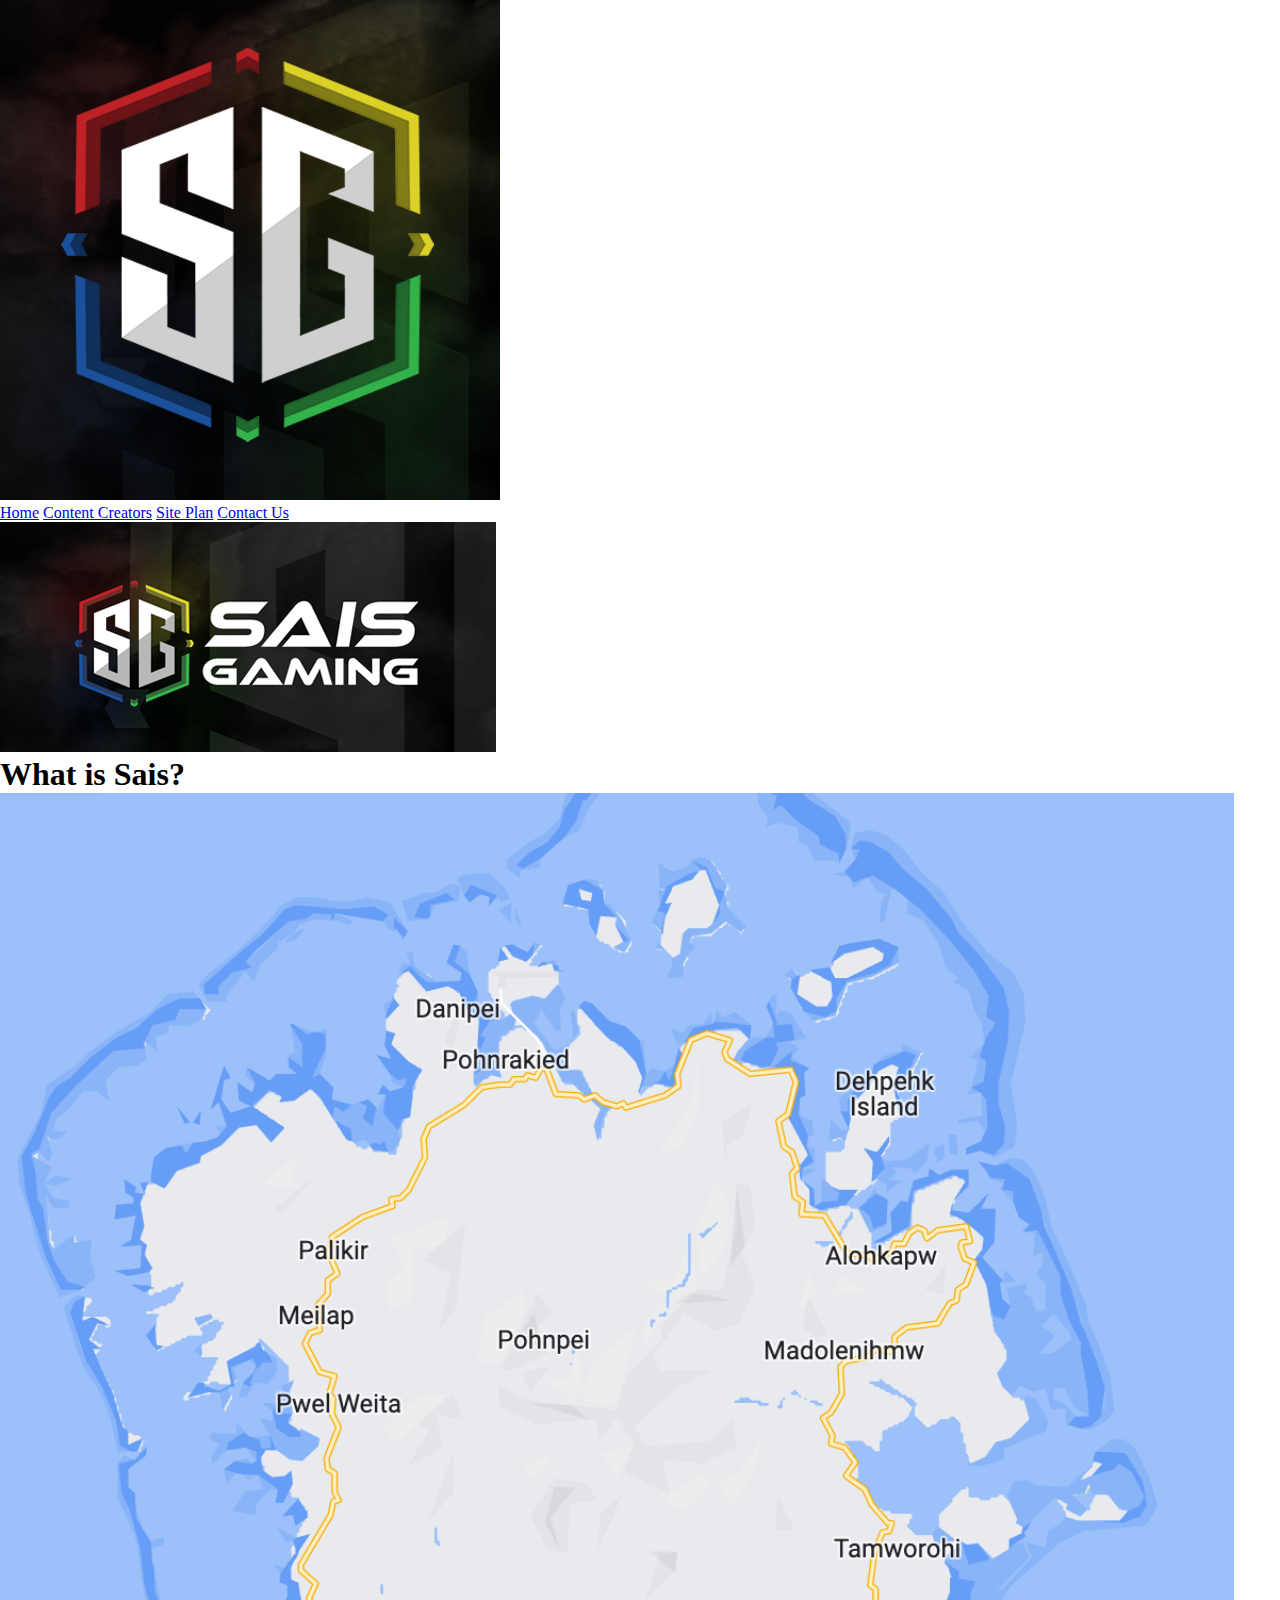
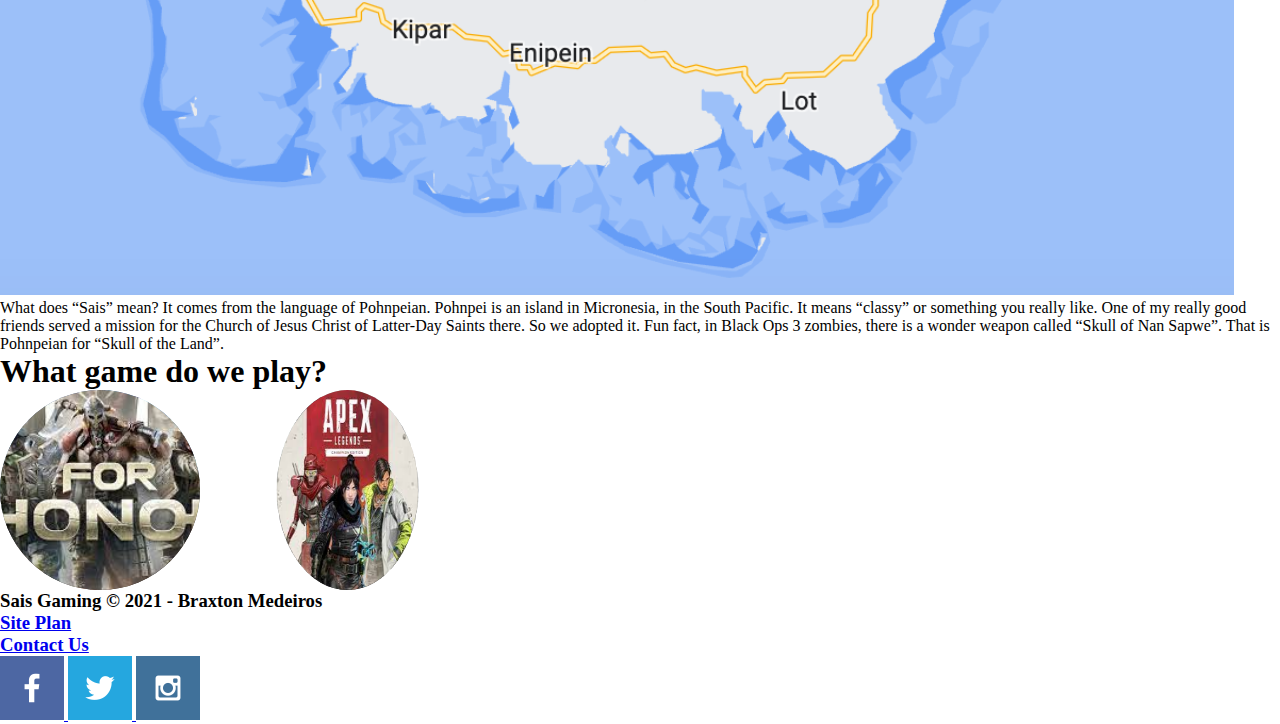
==== saisgaming/index.html @ 02cffcdc "Html for Sais" ====
<!DOCTYPE html>
<html lang="en">
<head>
    <meta charset="UTF-8">
    <meta http-equiv="X-UA-Compatible" content="IE=edge">
    <meta name="viewport" content="width=device-width, initial-scale=1.0">
    <title>Sais Gaming | Home</title>
    <link rel="stylesheet" href="styles/style.css">
</head>
<body>
    <div id="content">
        <header>
            <a id="logo_link" href="index.html">
                <img src="images/saislogo.png" alt="Sais Logo" class="logo">
            </a>
            <nav>
                <a href="index.html">Home</a>
                <a href="content.html">Content Creators</a>
                <a href="site-plan.html">Site Plan</a>
                <a href="contactus.html">Contact Us</a>
            </nav>
        </header>
        <div id="hero">
            <div>
                <img src="images/Sais_ColorPallete.png" alt="Sais Big img" id="hero-Sais">
            </div>
        </div>
        <main>
            <h1>What is Sais?</h1>
            <img src="images/Pohnpei.png" alt="Pohnpei">
            <p>What does “Sais” mean? It comes from the language of Pohnpeian. Pohnpei is an island in Micronesia, in the South Pacific. It means “classy” or something you really like. One of my really good friends served a mission for the Church of Jesus Christ of Latter-Day Saints there. So we adopted it. Fun fact, in Black Ops 3 zombies, there is a wonder weapon called “Skull of Nan Sapwe”. That is Pohnpeian for “Skull of the Land”.</p>
            <h1>What game do we play?</h1>
            <div class="slider">
                <span style="--i:1;"> <img src="images/Apex_Legends.jpeg" alt="Apex"></span>
                <span style="--i:2;"> <img src="images/Elden_Ring.jpeg" alt="Elder Ring"></span>
                <span style="--i:3;"> <img src="images/Escape_From_Tarkov.jpeg" alt="Escape"></span>
                <span style="--i:4;"> <img src="images/League_of_Legends.jpeg" alt="League"></span>
                <span style="--i:5;"> <img src="images/minecraft.jpeg" alt="Minecraft"></span>
                <span style="--i:6;"> <img src="images/Rocket_League.jpeg" alt="Rocket"></span>
                <span style="--i:7;"> <img src="images/Valorant.jpeg" alt="Valorant"></span>
                <span style="--i:8;"> <img src="images/For_Honor.jpeg" alt="For For_Honor"></span>
            </div>
        </main>
        <footer>
            <h3>Sais Gaming &copy; 2021 - Braxton Medeiros</h3>
            <h3><a href="site-plan.html">Site Plan</a></h3>
            <h3><a href="contactus.html">Contact Us</a></h3>
            <div class="social">
                <a href="https://facebook.com" target="_blank">
                    <img src="images/facebook.png" alt="fb icon">
                </a>
                <a href="https://twitter.com" target="_blank">
                    <img src="images/twitter.png" alt="twitter icon">
                </a>
                <a href="https://instagram.com" target="_blank">
                    <img src="images/instagram.png" alt="instagram icon">
                </a>
            </div>
        </footer>
    </div>
</body>
</html>
---- saisgaming/styles/style.css ----
* {
    margin: 0;
    padding: 0;
    box-sizing: border-box;
}

.slider {
    position: relative;
    width: 200px;
    height: 200px;
    transform-style: preserve-3d;
    animation: rotate 30s linear infinite;
}

@keyframes rotate {
    0% {
        transform: perspective(1000px) rotateY(0deg);
    }

    100% {
        transform: perspective(1000px) rotateY(360deg);
    }
}

.slider span {
    position: absolute;
    top: 0;
    left: 0;
    width: 100%;
    height: 100%;
    transform-origin: center;
    transform-style: preserve-3d;
    transform: rotateY(calc(var(--i)*45deg)) translateZ(350px);
}
.slider span img {
    position: absolute;
    top: 0;
    left: 0;
    width: 100%;
    height: 100%;
    border-radius: 100px;
    object-fit: cover;
    transition: 2s;
}
.slider span:hover img {
    transform: translateY(-50px) scale(1.2);
}
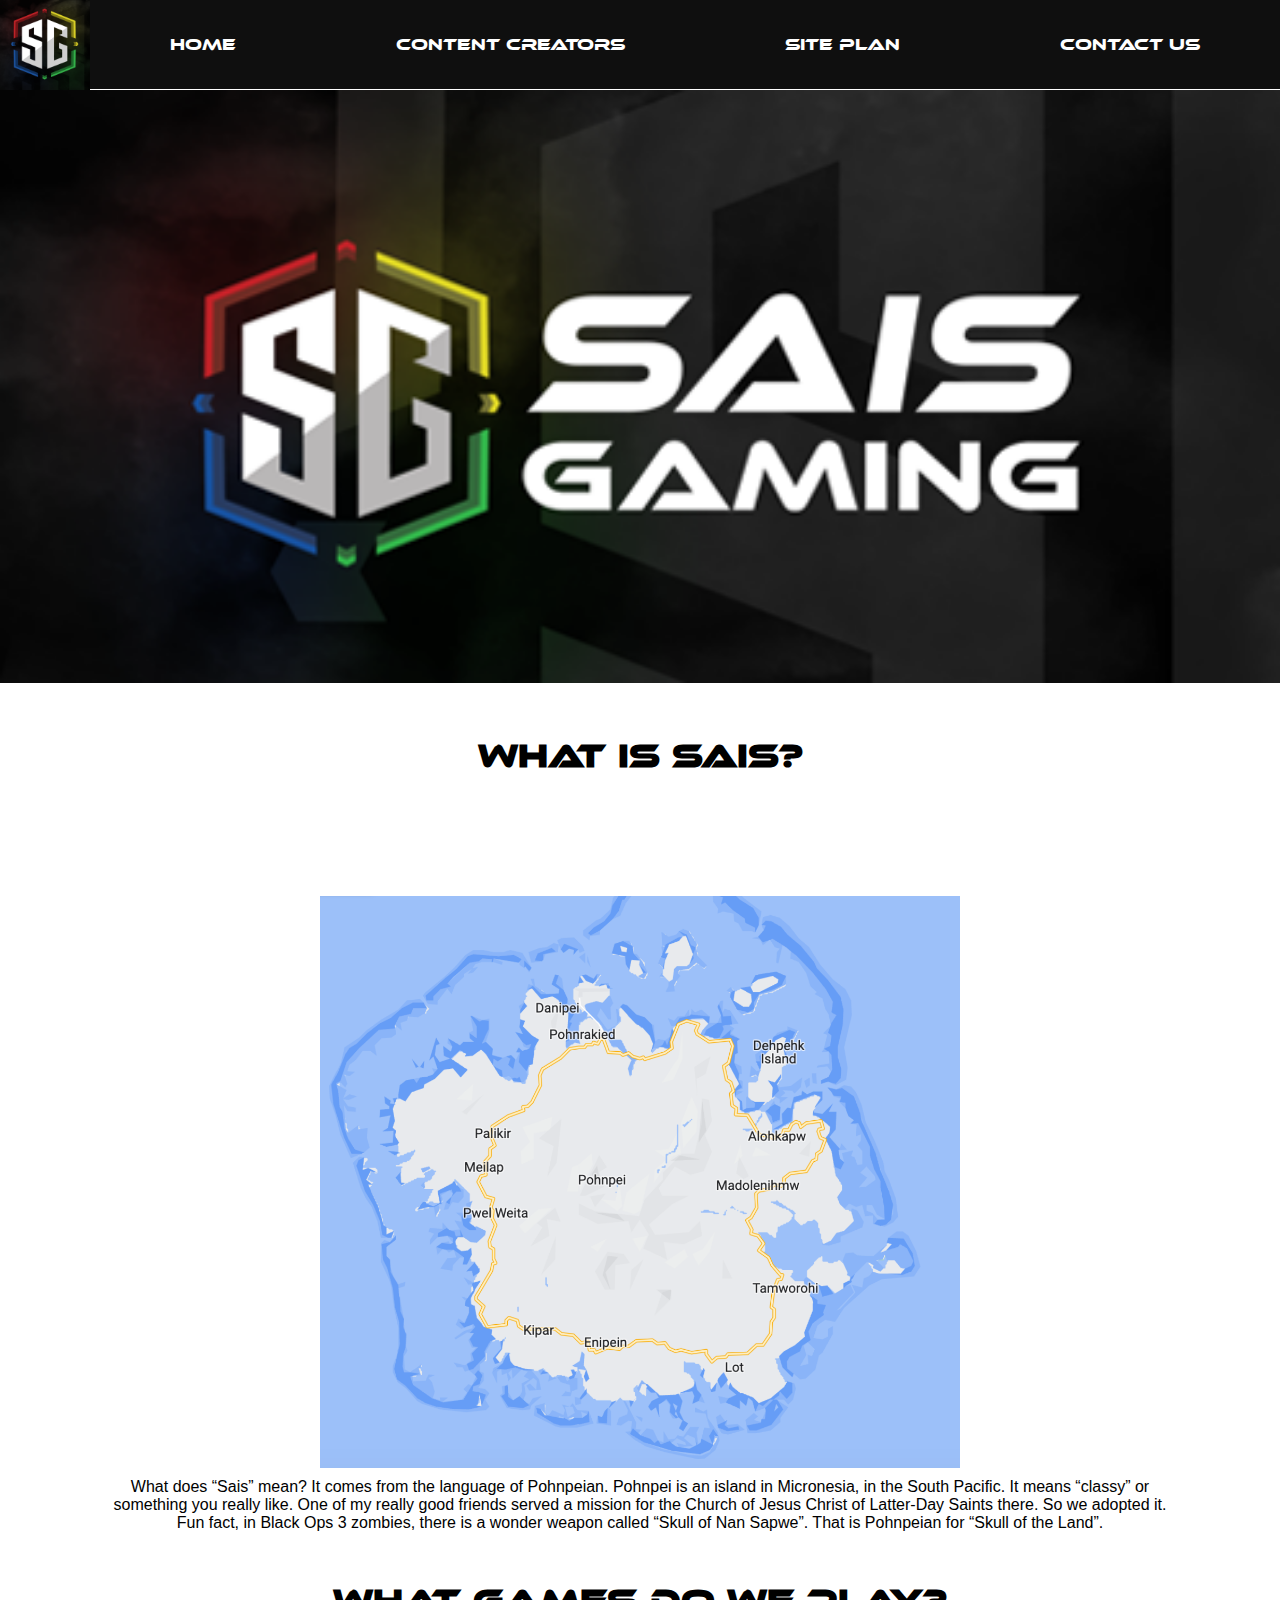
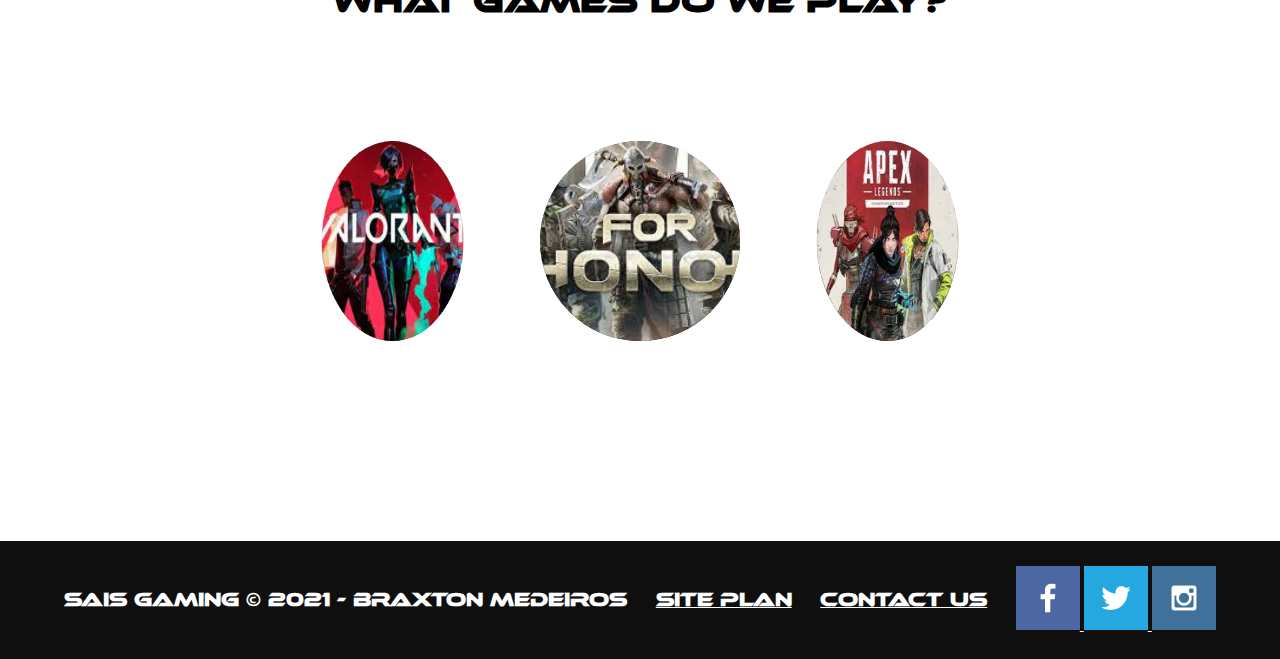
==== commit 5df4693f: "CSS for personal website" ====
--- a/saisgaming/index.html
+++ b/saisgaming/index.html
@@ -27,9 +27,11 @@
         </div>
         <main>
             <h1>What is Sais?</h1>
-            <img src="images/Pohnpei.png" alt="Pohnpei">
-            <p>What does “Sais” mean? It comes from the language of Pohnpeian. Pohnpei is an island in Micronesia, in the South Pacific. It means “classy” or something you really like. One of my really good friends served a mission for the Church of Jesus Christ of Latter-Day Saints there. So we adopted it. Fun fact, in Black Ops 3 zombies, there is a wonder weapon called “Skull of Nan Sapwe”. That is Pohnpeian for “Skull of the Land”.</p>
-            <h1>What game do we play?</h1>
+            <img src="images/Pohnpei.png" alt="Pohnpei" id="img_pohn">
+            <div id="saisp">
+                <p>What does “Sais” mean? It comes from the language of Pohnpeian. Pohnpei is an island in Micronesia, in the South Pacific. It means “classy” or something you really like. One of my really good friends served a mission for the Church of Jesus Christ of Latter-Day Saints there. So we adopted it. Fun fact, in Black Ops 3 zombies, there is a wonder weapon called “Skull of Nan Sapwe”. That is Pohnpeian for “Skull of the Land”.</p>
+            </div>
+            <h1>What games do we play?</h1>
             <div class="slider">
                 <span style="--i:1;"> <img src="images/Apex_Legends.jpeg" alt="Apex"></span>
                 <span style="--i:2;"> <img src="images/Elden_Ring.jpeg" alt="Elder Ring"></span>
--- a/saisgaming/styles/style.css
+++ b/saisgaming/styles/style.css
@@ -1,17 +1,111 @@
+@font-face {
+    font-family: 'ethnocentricregular';
+    src: url('../fonts/ethnocentric_rg-webfont.woff2') format('woff2'),
+         url('../fonts/ethnocentric_rg-webfont.woff') format('woff');
+    font-weight: normal;
+    font-style: normal;
+}
+@import url('https://fonts.googleapis.com/css?family=IM+Fell+French+Canon+SC|Lato');
+#content {
+    max-width: 1600px;
+    margin: 0 auto;
+}
+#hero-Sais {
+    width: 100%;
+}
+h1, h2, h3 {
+    font-family: 'ethnocentricregular';
+}
+p {
+    font-family: Lato, Arial, Helvetica, sans-serif;
+}
+nav a:hover {
+    background-color: #c02228;
+    color: #18519e;
+}
+nav a {
+    font-family: 'ethnocentricregular';
+    text-align: center;
+    text-decoration: none;
+    padding: 35px;
+    color: white;
+}
+nav {
+    display: flex;
+    justify-content: space-around;
+    background-color: #0f0f0f;
+    height: 100%;
+}
+.logo {
+    max-width: 89.5px;
+    height: 100%;
+    display: table;
+    float: left;
+}
+h1, h2 {
+    text-align: center;
+    padding: 50px 0px 120px 0px;
+}
+#img_pohn {
+    width: 50%;
+    margin: 0 auto;
+    display: block;
+}
+#saisp {
+    text-align: center;
+    padding: 10px 100px 0 100px;
+}
+footer {
+    margin-top: 200px;
+    padding: 25px 50px;
+    display: flex;
+    justify-content: space-around;
+    align-items: center;
+    background-color: #0f0f0f; 
+}
+footer h3 {
+    color: white;
+}
+footer a {
+    color: white;
+}
+.lokicont {
+    margin: 100px auto;
+    width: 50%;
+    padding: 8px;
+}
+#loki_logo {
+    float: left;
+    width: 50%;
+}
+.text {
+    text-align: justify;
+    padding: 0 0 20px 0;
+}
+.boomzcont {
+    margin: 100px auto;
+    width: 50%;
+    padding: 8px
+}
+#boomz_logo {
+    float: right;
+    width: 50%;
+    clip-path: circle();
+}
 * {
     margin: 0;
     padding: 0;
     box-sizing: border-box;
 }
-
 .slider {
     position: relative;
     width: 200px;
     height: 200px;
     transform-style: preserve-3d;
     animation: rotate 30s linear infinite;
+    margin: 0 auto;
+    padding-bottom: 150px;
 }
-
 @keyframes rotate {
     0% {
         transform: perspective(1000px) rotateY(0deg);
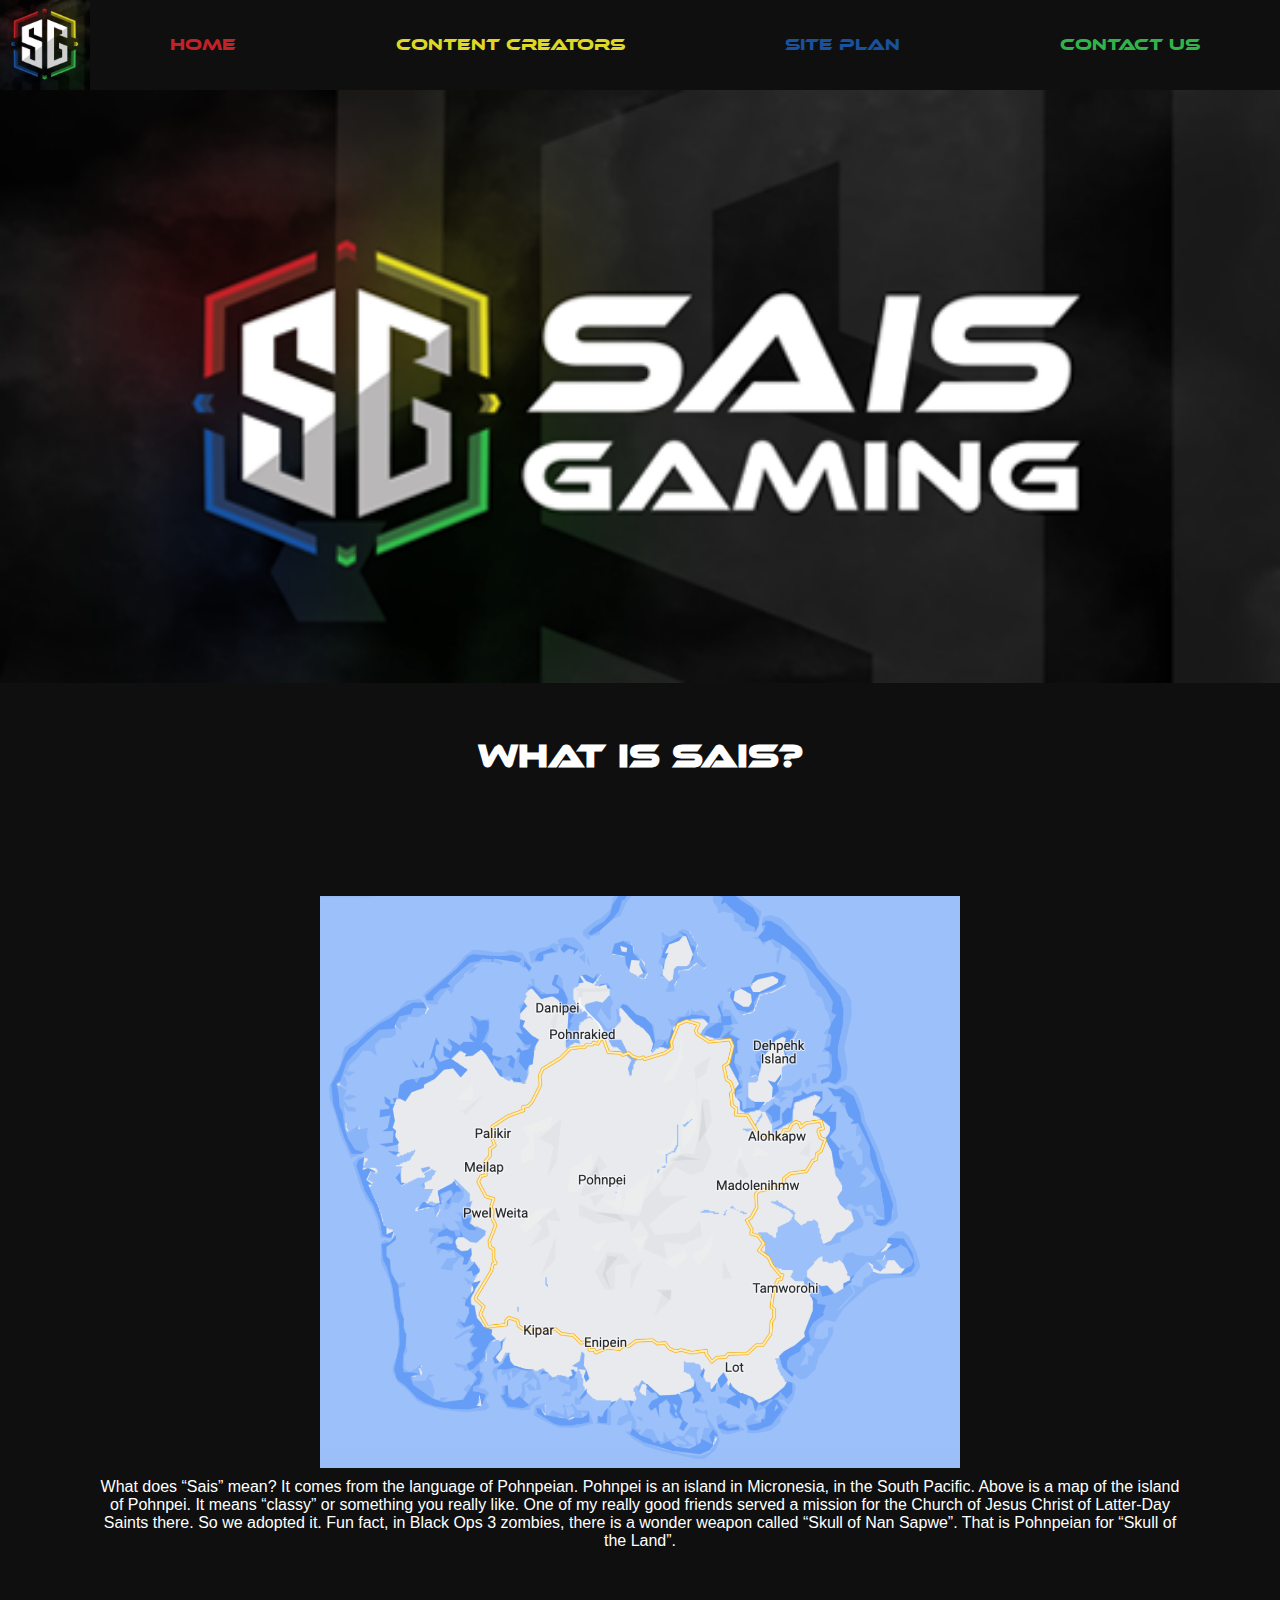
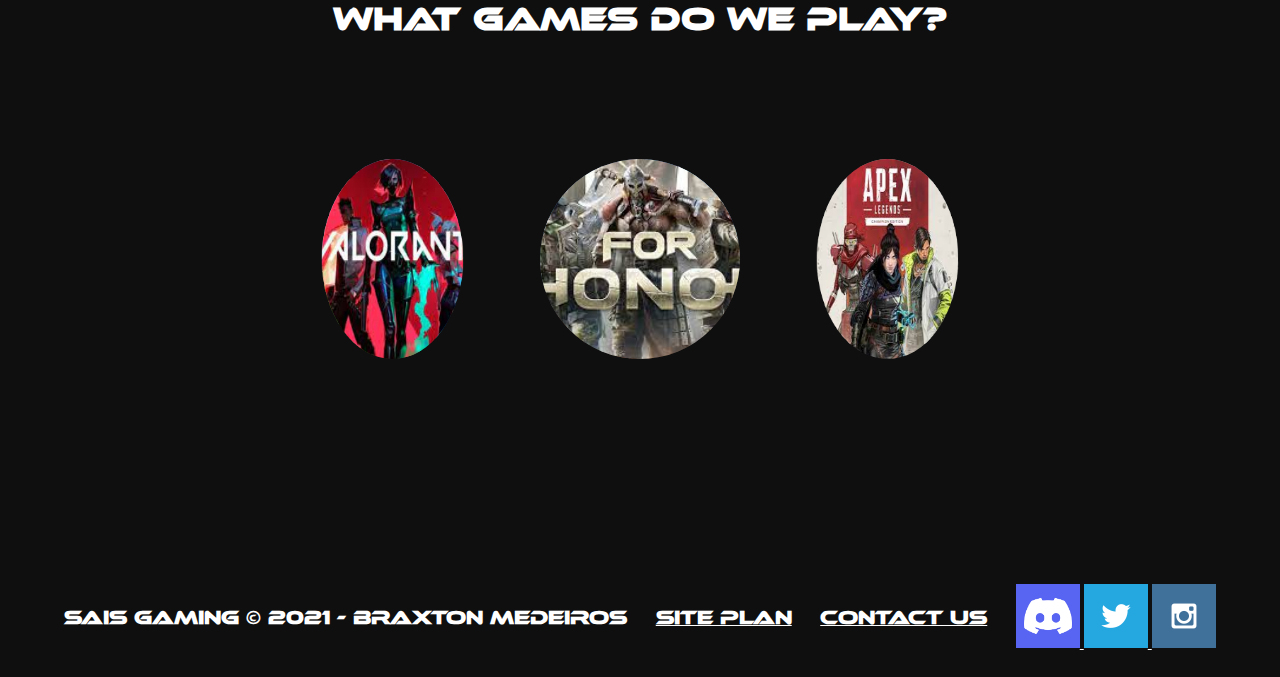
==== commit ee178a71: "Finishing touches" ====
--- a/saisgaming/index.html
+++ b/saisgaming/index.html
@@ -14,10 +14,10 @@
                 <img src="images/saislogo.png" alt="Sais Logo" class="logo">
             </a>
             <nav>
-                <a href="index.html">Home</a>
-                <a href="content.html">Content Creators</a>
-                <a href="site-plan.html">Site Plan</a>
-                <a href="contactus.html">Contact Us</a>
+                <a href="index.html" id="homelink">Home</a>
+                <a href="content.html" id="contentlink">Content Creators</a>
+                <a href="site-plan.html" id="siteplanlink">Site Plan</a>
+                <a href="contactus.html" id="contactlink">Contact Us</a>
             </nav>
         </header>
         <div id="hero">
@@ -29,9 +29,9 @@
             <h1>What is Sais?</h1>
             <img src="images/Pohnpei.png" alt="Pohnpei" id="img_pohn">
             <div id="saisp">
-                <p>What does “Sais” mean? It comes from the language of Pohnpeian. Pohnpei is an island in Micronesia, in the South Pacific. It means “classy” or something you really like. One of my really good friends served a mission for the Church of Jesus Christ of Latter-Day Saints there. So we adopted it. Fun fact, in Black Ops 3 zombies, there is a wonder weapon called “Skull of Nan Sapwe”. That is Pohnpeian for “Skull of the Land”.</p>
+                <p>What does “Sais” mean? It comes from the language of Pohnpeian. Pohnpei is an island in Micronesia, in the South Pacific. Above is a map of the island of Pohnpei. It means “classy” or something you really like. One of my really good friends served a mission for the Church of Jesus Christ of Latter-Day Saints there. So we adopted it. Fun fact, in Black Ops 3 zombies, there is a wonder weapon called “Skull of Nan Sapwe”. That is Pohnpeian for “Skull of the Land”.</p>
             </div>
-            <h1>What games do we play?</h1>
+                <h1>What games do we play?</h1>
             <div class="slider">
                 <span style="--i:1;"> <img src="images/Apex_Legends.jpeg" alt="Apex"></span>
                 <span style="--i:2;"> <img src="images/Elden_Ring.jpeg" alt="Elder Ring"></span>
@@ -48,13 +48,14 @@
             <h3><a href="site-plan.html">Site Plan</a></h3>
             <h3><a href="contactus.html">Contact Us</a></h3>
             <div class="social">
-                <a href="https://facebook.com" target="_blank">
-                    <img src="images/facebook.png" alt="fb icon">
+                <a href="https://discord.gg/vUtPmQS
+                " target="_blank">
+                    <img src="images/Discord.png" alt="discord icon" id="discord">
                 </a>
-                <a href="https://twitter.com" target="_blank">
+                <a href="https://twitter.com/SaisGaming" target="_blank">
                     <img src="images/twitter.png" alt="twitter icon">
                 </a>
-                <a href="https://instagram.com" target="_blank">
+                <a href="https://www.instagram.com/saisgamingslc/?hl=en" target="_blank">
                     <img src="images/instagram.png" alt="instagram icon">
                 </a>
             </div>
--- a/saisgaming/styles/style.css
+++ b/saisgaming/styles/style.css
@@ -15,13 +15,36 @@
 }
 h1, h2, h3 {
     font-family: 'ethnocentricregular';
+    color: white;
 }
 p {
     font-family: Lato, Arial, Helvetica, sans-serif;
+    color: white;
 }
 nav a:hover {
-    background-color: #c02228;
+    background-color: white;
+    color: #0f0f0f;
+}
+body {
+    background-color: #0f0f0f;
+}
+#homelink {
+    color: #c02228;
+}
+#contentlink {
+    color: #ded725;
+}
+#siteplanlink {
     color: #18519e;
+}
+#contactlink {
+    color: #32b34a;
+}
+.lokilink {
+    color: #ded725;
+}
+.boomzlink {
+    color: #ded725;
 }
 nav a {
     font-family: 'ethnocentricregular';
@@ -69,29 +92,64 @@
 footer a {
     color: white;
 }
-.lokicont {
-    margin: 100px auto;
-    width: 50%;
-    padding: 8px;
+#discord {
+    width: 64px;
+    height: 64px;
 }
-#loki_logo {
-    float: left;
-    width: 50%;
+li {
+    color: white;
 }
-.text {
-    text-align: justify;
-    padding: 0 0 20px 0;
-}
-.boomzcont {
-    margin: 100px auto;
-    width: 50%;
-    padding: 8px
-}
-#boomz_logo {
-    float: right;
-    width: 50%;
-    clip-path: circle();
-}
+/* The flip card container - set the width and height to whatever you want. We have added the border property to demonstrate that the flip itself goes out of the box on hover (remove perspective if you don't want the 3D effect */
+.flip-card {
+    margin: 0 auto;
+    background-color: transparent;
+    width: 500px;
+    height: 500px;
+    border: 1px solid #0f0f0f;
+    perspective: 1000px; /* Remove this if you don't want the 3D effect */
+  }
+  
+  /* This container is needed to position the front and back side */
+  .flip-card-inner {
+    position: relative;
+    width: 100%;
+    height: 100%;
+    text-align: center;
+    transition: transform 0.8s;
+    transform-style: preserve-3d;
+  }
+  
+  /* Do an horizontal flip when you move the mouse over the flip box container */
+  .flip-card:hover .flip-card-inner {
+    transform: rotateY(180deg);
+  }
+  
+  /* Position the front and back side */
+  .flip-card-front, .flip-card-back {
+    position: absolute;
+    width: 100%;
+    height: 100%;
+    -webkit-backface-visibility: hidden; /* Safari */
+    backface-visibility: hidden;
+  }
+  
+  /* Style the front side (fallback if image is missing) */
+  .flip-card-front {
+    background-color: #bbb;
+    color: black;
+  }
+  
+  /* Style the back side */
+  .flip-card-back {
+    background-color: #0f0f0f;
+    color: white;
+    transform: rotateY(180deg);
+  }
+  .img {
+      width: 500px;
+      height: 500px;
+      background-color: #0f0f0f;
+  }
 * {
     margin: 0;
     padding: 0;
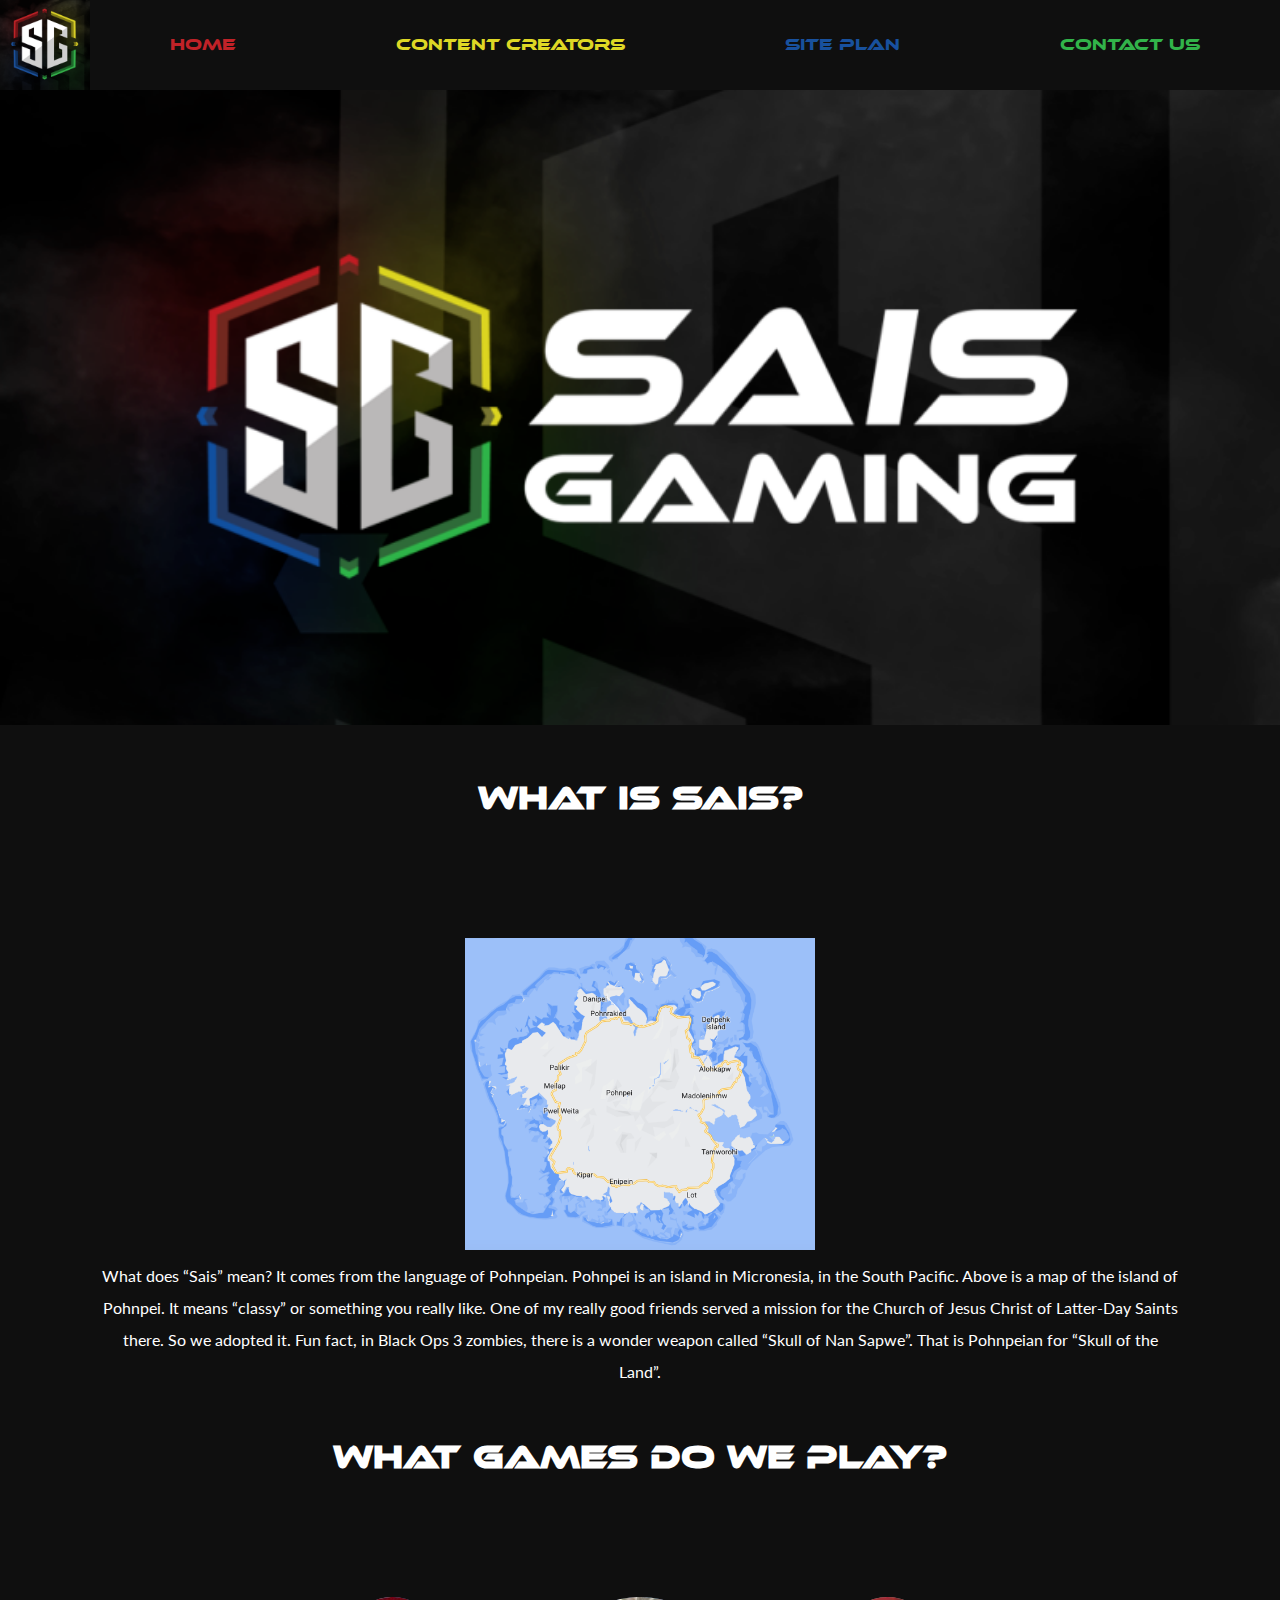
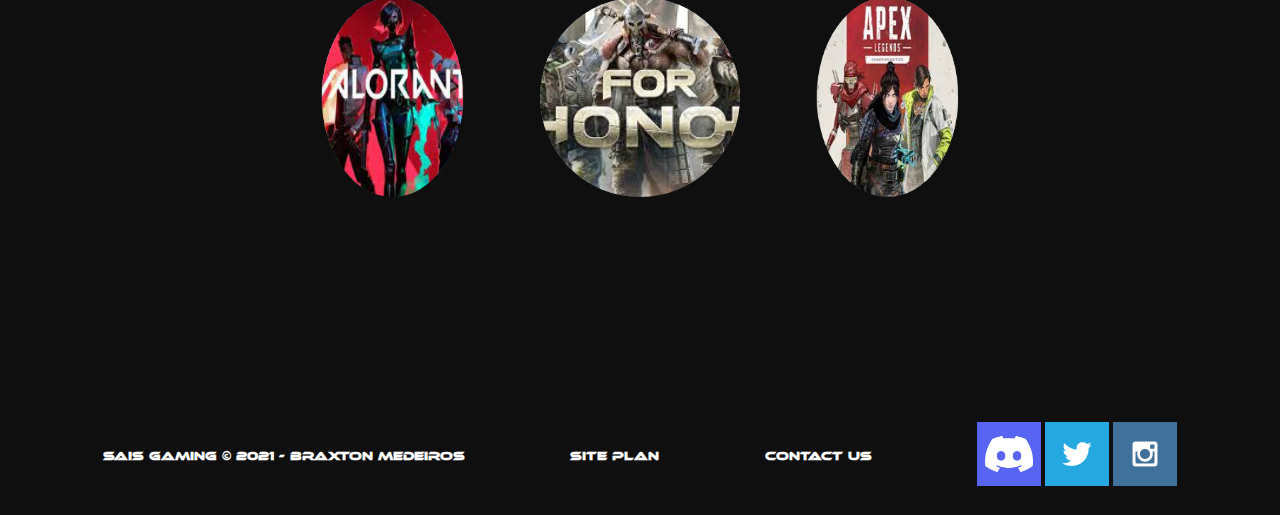
==== commit d1670e94: "Final touches" ====
--- a/saisgaming/index.html
+++ b/saisgaming/index.html
@@ -22,7 +22,7 @@
         </header>
         <div id="hero">
             <div>
-                <img src="images/Sais_ColorPallete.png" alt="Sais Big img" id="hero-Sais">
+                <img src="images/Sais hero.png" alt="Sais Big img" id="hero-Sais">
             </div>
         </div>
         <main>
--- a/saisgaming/styles/style.css
+++ b/saisgaming/styles/style.css
@@ -1,3 +1,4 @@
+@import url('https://fonts.googleapis.com/css?family=IM+Fell+French+Canon+SC|Lato');
 @font-face {
     font-family: 'ethnocentricregular';
     src: url('../fonts/ethnocentric_rg-webfont.woff2') format('woff2'),
@@ -5,7 +6,6 @@
     font-weight: normal;
     font-style: normal;
 }
-@import url('https://fonts.googleapis.com/css?family=IM+Fell+French+Canon+SC|Lato');
 #content {
     max-width: 1600px;
     margin: 0 auto;
@@ -20,6 +20,7 @@
 p {
     font-family: Lato, Arial, Helvetica, sans-serif;
     color: white;
+    line-height: 2em;
 }
 nav a:hover {
     background-color: white;
@@ -61,7 +62,7 @@
 }
 .logo {
     max-width: 89.5px;
-    height: 100%;
+    /* height: 100%; */
     display: table;
     float: left;
 }
@@ -70,13 +71,14 @@
     padding: 50px 0px 120px 0px;
 }
 #img_pohn {
-    width: 50%;
+    width: 350px;
     margin: 0 auto;
     display: block;
 }
 #saisp {
     text-align: center;
     padding: 10px 100px 0 100px;
+    line-height: 2em;
 }
 footer {
     margin-top: 200px;
@@ -88,9 +90,11 @@
 }
 footer h3 {
     color: white;
+    font-size: 75%;
 }
 footer a {
     color: white;
+    text-decoration: none;
 }
 #discord {
     width: 64px;
@@ -135,7 +139,7 @@
   
   /* Style the front side (fallback if image is missing) */
   .flip-card-front {
-    background-color: #bbb;
+    background-color: #0f0f0f;
     color: black;
   }
   
@@ -146,8 +150,8 @@
     transform: rotateY(180deg);
   }
   .img {
-      width: 500px;
-      height: 500px;
+      width: 100%;
+      border-radius: 50%;
       background-color: #0f0f0f;
   }
 * {
@@ -196,4 +200,24 @@
 }
 .slider span:hover img {
     transform: translateY(-50px) scale(1.2);
+}
+input {
+    height: 40px;
+}
+button {
+    padding: 15px;
+}
+form ul {
+    text-align: center;
+}
+@media screen and (max-width: 900px) {
+    nav, footer {
+        flex-direction: column;
+    }
+    footer {
+        margin-top: 25px;
+    }
+    footer h3 {
+        padding: 5px;
+    }
 }